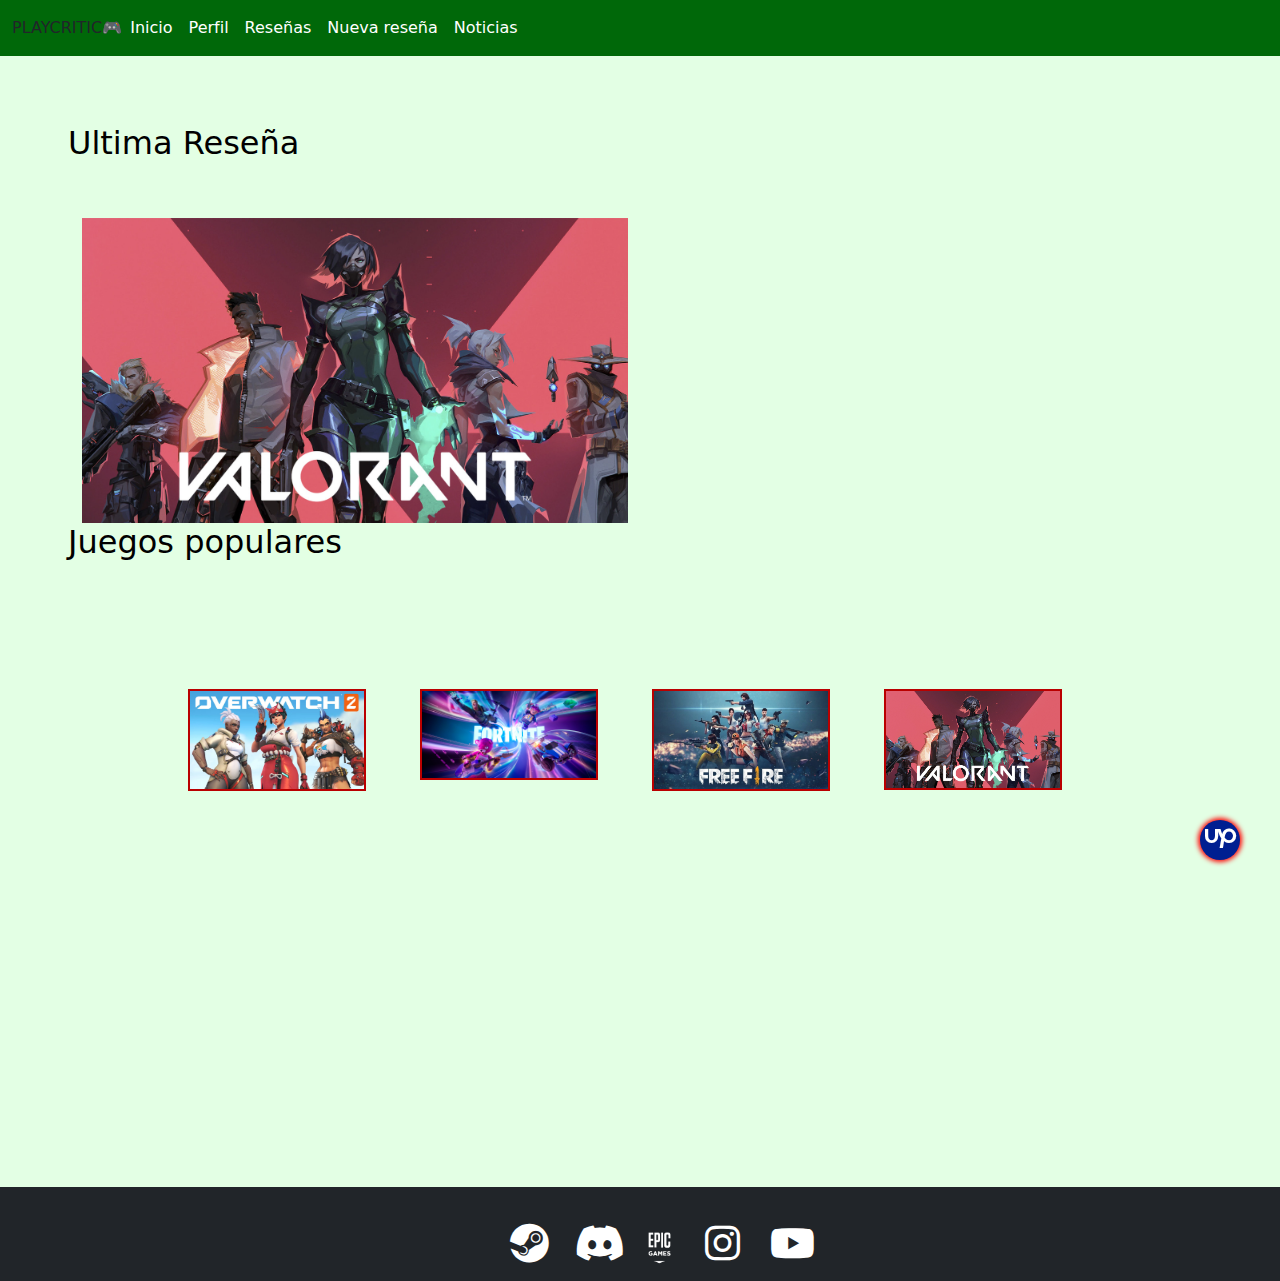
==== index.html @ 34929758 "modifico ruta" ====
<!DOCTYPE html>
<html lang="es">
<head>
    <meta charset="utf-8">
    <meta name="viewport" content="width=device-width, initial-scale=1">
    <title>PlayCritic</title>
    <link rel="stylesheet" href="https://cdnjs.cloudflare.com/ajax/libs/font-awesome/6.5.1/css/all.min.css">
    <link rel="stylesheet" href="../css/style.css">
    <link href="https://cdn.jsdelivr.net/npm/bootstrap@5.3.3/dist/css/bootstrap.min.css" rel="stylesheet">
</head>
<body>
    <!-- esta es la pagina de perfil-->
    <header>     
        <nav class="navbar navbar-expand-sm navbar-dark ">
            <div class="container-fluid">
                <div class="logo"><span>PLAYCRITIC🎮</span></div>
                <button class="navbar-toggler" type="button" data-bs-toggle="collapse" data-bs-target="#collapsibleNavbar">
                    <span class="navbar-toggler-icon"></span>
                </button>
                <div class="collapse navbar-collapse" id="collapsibleNavbar">
                    <ul class="navbar-nav">
                        <li class="nav-item">
                            <a class="nav-link" href="index.html">Inicio</a>
                        </li>
                        <li class="nav-item active">
                            <a class="nav-link" href="/pages/perfil.html">Perfil</a>
                        </li>
                        <li class="nav-item">
                            <a class="nav-link" href="/pages/reseñas.html">Reseñas</a>
                        </li>
                        <li class="nav-item">
                            <a class="nav-link" href="/pages/nuevaReseña.html">Nueva reseña</a>
                        </li>
                        <li class="nav-item">
                            <a class="nav-link" href="/pages/noticias.html">Noticias</a>
                        </li>
                    </ul>
                </div>
            </div>
        </nav>
    </header>
    <main>
        <div class="p-5 text-black jumbotron">
            <h2>Ultima Reseña</h2>
            <section class="sec sec1">
                <div class="container mt-5">
                    <div class="row">
                        <div class="col-md-6">
                            <div class="image-container">
                                <img src="./media/valorant.png" alt="Imagen" class="img-fluid">
                                <div class="overlay">
                                    <div class="text">
                                        <p>Este juego es cooperativo y competitivo, me gusta jugarlo con amigos, es un juego divertido, entretenido y fácil de jugar una vez entiendes los agentes. Lo recomiendo.</p>
                                    </div>
                                </div>
                            </div>
                        </div>
                    </div>
                </div>
            </section>
            <!-- Sección de juegos populares -->
            <h2>Juegos populares</h2>
            <div class="sec sec2">
                <div class="row">
                    <div class="col">
                        <img class="caja caja2" src="./media/overwatch.png">
                    </div>
                    <div class="col">
                        <img class="caja caja3" src="./media/fornite.png">
                    </div>
                    <div class="col">
                        <img class="caja caja4" src="./media/freefire.png">
                    </div>
                    <div class="col">
                        <img class="caja caja5" src="./media/valorant.png">
                    </div>
                </div>
            </div>
        </div>
    </main>
    
    <footer class="bg-dark text-white text-center py-3">
        <a href="https://steamcommunity.com/id/Labarbademerlin/" class="redes">
            <i class="fab fa-steam"></i>
        </a>
        <a href="https://discord.com/" class="redes">
            <i class="fab fa-discord"></i>
        </a>
        <a href="https://www.epicgames.com/" class="redes">
            <img class="epic" src="media/epic.png" alt="Epic Games">
        </a>
        <a href="https://www.instagram.com/mist.code" class="redes">
            <i class="fab fa-instagram"></i>
        </a>
        <a href="https://www.youtube.com/sofimerlin" class="redes">
            <i class="fab fa-youtube"></i>
        </a>
    </footer>
    <a href="#" class="subir">
        <i class="fab fa-upwork"></i>
    </a>
    <script src="https://cdn.jsdelivr.net/npm/bootstrap@5.3.3/dist/js/bootstrap.bundle.min.js"></script>
</body>
</html>
---- css/style.css ----
@charset "UTF-8";

/* Estilos generales */
body {
  background-size: cover;
  background-position: center;
  font-family: Verdana, Geneva, Tahoma, sans-serif;
}

main {
  padding: 20px;
  background-color: rgba(215, 255, 217, 0.7);
}

/* Sección de juegos populares */
.popularGames{
  text-align: center;
  padding-top: 10%;
}
.sec2 {
  padding: 120px;
  display: flex;
  flex-wrap: wrap;
  justify-content: space-between;
}

.caja {
  width: calc(100% - 30px);
  margin-bottom: 100%;
  border: 2px solid #ba0000;
}

.caja img {
  width: 100%;
  max-height: 300px;
  object-fit: cover;
}

/* Responsivo móvil */
@media (max-width: 768px) {
  .sec2 {
    padding: 100%;
    justify-content: center;
  }
  .caja {
    width: calc(50% - 20px);
  }
}

/* Header */
header {
  background-color: #006809;
}

.navbar {
  background-color: #006809 !important;
}

.navbar-toggler-icon {
  color: white;
}

.navbar-nav .nav-link {
  color: white !important;
}

.nav-link:hover {
  color: #ffffff !important;
}

/* Footer */
footer {
  background-color: #006809;
  color: white;
  text-align: center;
  padding: 20px 0;
}

.redes {
  text-decoration: none;
  display: inline-block;
  margin: 0 10px;
  font-size: 25px;
  color: #ffffff;
  height: 40px;
  width: 40px;
  line-height: 40px;
  border-radius: 50%;
  transition: color 0.3s;
}

.redes:hover {
  color: #000000;
}

.subir {
  background-color: rgb(0, 31, 145);
  color: #fff;
  height: 40px;
  width: 40px;
  position: fixed;
  right: 40px;
  bottom: 40px;
  font-size: 25px;
  text-align: center;
  line-height: 40px;
  border-radius: 50%;
  box-shadow: 0 0 5px 2px red;
}

img.epic {
  width: 38.75px;
  height: 41.66px;
}

/*INICIO*/
.inicio {
  font-family: Verdana, Geneva, Tahoma, sans-serif;
  font-size: 15px;
  color: rgb(255, 0, 0);
  box-sizing: border-box;
  padding: 149px;
}

.section {
  display: flex;
}

.image-container {
  position: relative;
}

.overlay {
  position: absolute;
  top: 0;
  bottom: 0;
  left: 0;
  right: 0;
  background-color: rgba(0, 0, 0, 0.5);
  opacity: 0;
  transition: opacity 0.3s ease;
  transform: rotateY(0);
}

.text p {
  font-family: Verdana, Geneva, Tahoma, sans-serif;
  font-size: 15px;
  color: white;
  text-align: center;
}

.image-container:hover .overlay {
  opacity: 1;
  transform: rotateY(0);
}

.text {
  color: white;
  font-size: 20px;
  position: absolute;
  top: 50%;
  left: 50%;
  transform: translate(-50%, -50%);
  text-align: center;
}

.sec1 {
  display: flex;
  flex-wrap: wrap;
  flex-direction: column;
  flex-flow: row;
  justify-content: center;
  align-items: baseline;
}

.caja1 {
  line-height: 20px;
  text-align: start;
  width: 420px;
  height: 220px;
}

/* PERFIL */
.main {
  background-color: #d7ffd9;
  padding: 20px;
}

.datos {
  display: grid;
  grid-template-columns: auto auto;
  gap: 20px;
}

.sect {
  grid-column: 1/span 1;
}

.imgPerfil {
  justify-self: end;
  align-self: start;
}

.imgPerfil img {
  width: 180px;
  height: 180px;
  border-radius: 50%;
  border: 2px solid #ba0000;
}

.imgJuegoFav {
  grid-column: 1/span 2;
}

.imgJuegoFav img {
  width: 100%;
  max-width: 350px;
  height: auto;
}

.negrita {
  font-weight: bold;
  color: #ba0000;
}

/* RESEÑAS */
.reseñas {
  display: grid;
  grid-template-columns: repeat(3, 1fr);
  grid-template-rows: repeat(2, auto);
  gap: 20px;
}

.item {
  position: relative;
  overflow: hidden;
}

.overlay {
  position: absolute;
  top: 0;
  left: 0;
  width: 100%;
  height: 100%;
  background-color: rgba(0, 0, 0, 0.5);
  color: white;
  font-size: 18px;
  text-align: center;
  opacity: 0;
  transition: opacity 0.3s ease;
  transform: rotateY(-180deg);
}

.item:hover .overlay {
  opacity: 1;
  transform: rotateY(0);
}

.item img {
  transition: transform 0.7s;
  width: 100%;
  height: auto;
}

.item:hover img {
  transform: rotateY(180deg);
}

/* RESPONSIVE movile */
@media (max-width: 768px) {
  .reseñas {
    grid-template-columns: repeat(2, 1fr);
    grid-template-rows: auto;
  }
  .item {
    height: auto;
  }
  .item img {
    height: auto;
  }
  p {
    font-size: 15px;
  }
}

/* NOTICIAS */
#paginaNoticias {
  position: absolute;
  width: 100%;
  height: 81%;
  font-family: Verdana, Geneva, Tahoma, sans-serif;
  font-size: 15px;
  color: white;
  box-sizing: border-box;
}

.navbar {
  background-color: #006809 !important;
}

.navbar-light .navbar-nav .nav-link {
  color: white !important;
}

.bg-primary {
  background-color: #006809 !important;
}

.text-white {
  color: white !important;
}

.py-3 {
  padding-top: 1rem !important;
  padding-bottom: 1rem !important;
}

.redes {
  text-decoration: none;
  padding: 20px;
  text-align: center;
  font-size: 40px;
  color: #ffffff;
  height: 25px;
  width: 25px;
  border-radius: 50%;
}

.redes:hover {
  color: #000000;
}

.subir {
  background-color: rgb(0, 31, 145);
  color: #fff;
  height: 40px;
  width: 40px;
  position: fixed;
  right: 40px;
  bottom: 40px;
  font-size: 25px;
  text-align: center;
  line-height: 40px;
  border-radius: 50%;
  box-shadow: 0 0 5px 2px red;
}

img.epic {
  width: 38.75px;
  height: 41.66px;
}

/*Nuevas Reseñas*/
.contenedor {
  /* display: flex; */
  flex-direction: column;
  margin-bottom: 20px;
  width: 100%;
  height: 100%;
}

.main {
  width: 100%;
  height: 100%;
  font-family: Verdana, Geneva, Tahoma, sans-serif;
  font-size: 15px;
  box-sizing: border-box;
}

.item2 {
  display: flex;
  flex-direction: column;
  margin-bottom: 20px;
}

.item input,
.item2 textarea {
  width: 100%;
  border: none;
}

/* RESPONSIVE movile */
@media (max-width: 768px) {
  .contenedor {
    display: flex;
    flex-direction: column;
  }
}
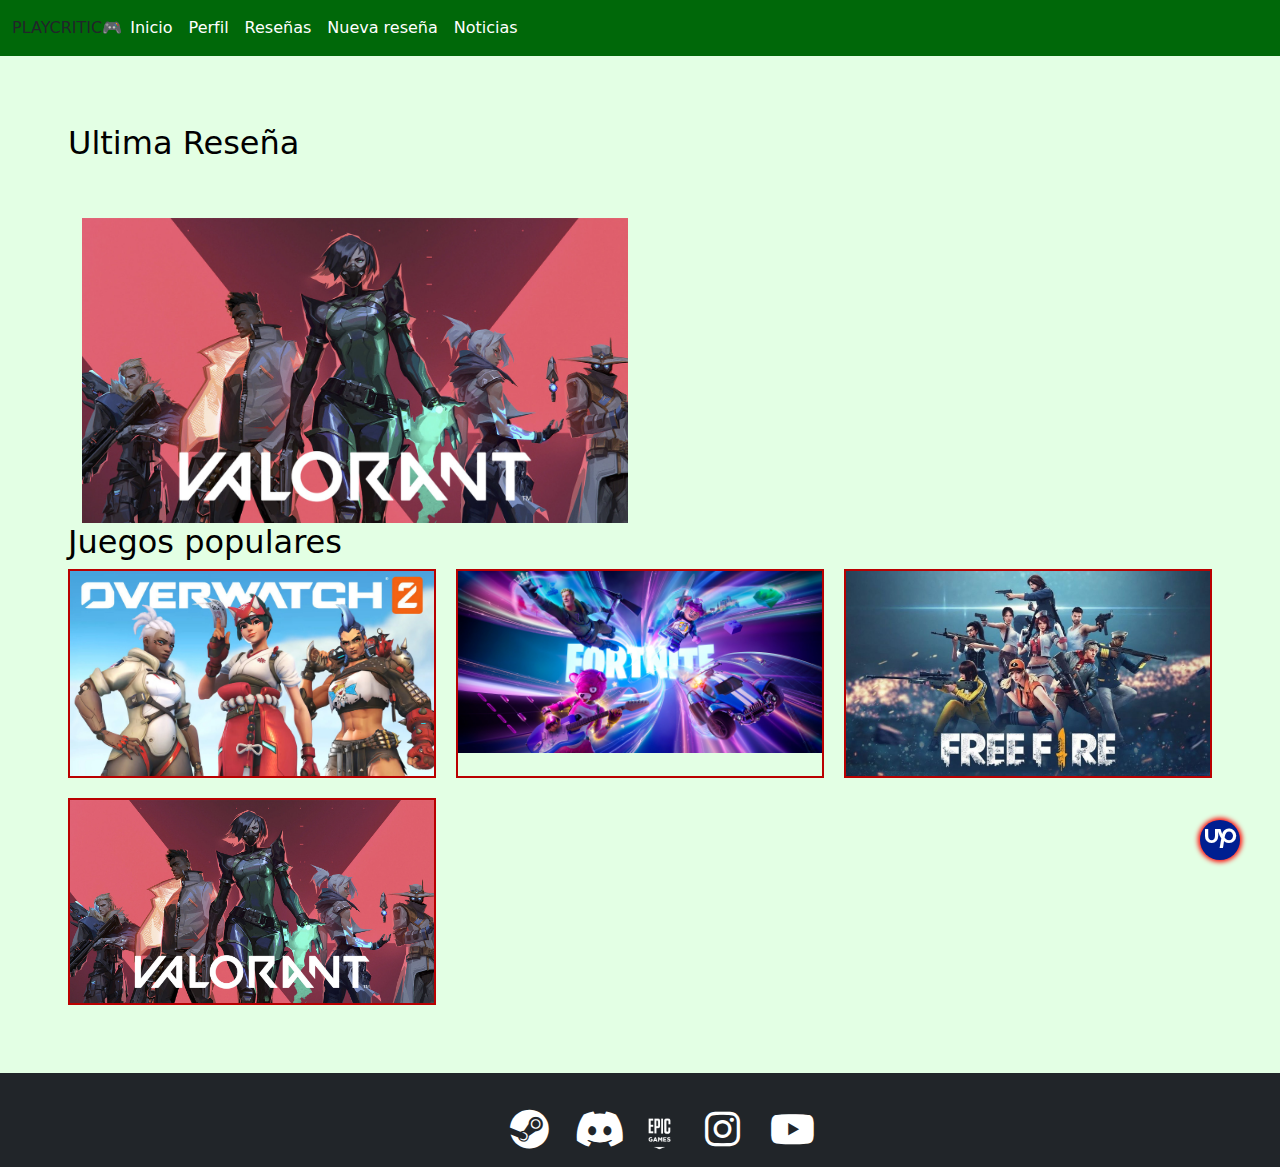
==== commit 53ca062e: "modifico responsive en inicio" ====
--- a/index.html
+++ b/index.html
@@ -5,11 +5,10 @@
     <meta name="viewport" content="width=device-width, initial-scale=1">
     <title>PlayCritic</title>
     <link rel="stylesheet" href="https://cdnjs.cloudflare.com/ajax/libs/font-awesome/6.5.1/css/all.min.css">
-    <link rel="stylesheet" href="../css/style.css">
+    <link rel="stylesheet" href="css/style.css">
     <link href="https://cdn.jsdelivr.net/npm/bootstrap@5.3.3/dist/css/bootstrap.min.css" rel="stylesheet">
 </head>
 <body>
-    <!-- esta es la pagina de perfil-->
     <header>     
         <nav class="navbar navbar-expand-sm navbar-dark ">
             <div class="container-fluid">
@@ -20,26 +19,26 @@
                 <div class="collapse navbar-collapse" id="collapsibleNavbar">
                     <ul class="navbar-nav">
                         <li class="nav-item">
-                            <a class="nav-link" href="index.html">Inicio</a>
+                                <a class="nav-link" href="index.html">Inicio</a>
                         </li>
                         <li class="nav-item active">
-                            <a class="nav-link" href="/pages/perfil.html">Perfil</a>
+                            <a class="nav-link" href="./pages/perfil.html">Perfil</a>
                         </li>
                         <li class="nav-item">
-                            <a class="nav-link" href="/pages/reseñas.html">Reseñas</a>
+                            <a class="nav-link" href="./pages/reseñas.html">Reseñas</a>
                         </li>
                         <li class="nav-item">
-                            <a class="nav-link" href="/pages/nuevaReseña.html">Nueva reseña</a>
+                            <a class="nav-link" href="./pages/nuevaReseña.html">Nueva reseña</a>
                         </li>
                         <li class="nav-item">
-                            <a class="nav-link" href="/pages/noticias.html">Noticias</a>
+                            <a class="nav-link" href="./pages/noticias.html">Noticias</a>
                         </li>
-                    </ul>
+                        </ul>
                 </div>
             </div>
         </nav>
     </header>
-    <main>
+<main>
         <div class="p-5 text-black jumbotron">
             <h2>Ultima Reseña</h2>
             <section class="sec sec1">
@@ -60,45 +59,42 @@
             </section>
             <!-- Sección de juegos populares -->
             <h2>Juegos populares</h2>
-            <div class="sec sec2">
-                <div class="row">
-                    <div class="col">
-                        <img class="caja caja2" src="./media/overwatch.png">
+            <div class="populares">
+                <div class="caja">
+                    <img src="media/overwatch.png" alt="overwatch">
+                </div>
+                    <div class="caja">
+                        <img src="media/fornite.png" alt="fornite">
                     </div>
-                    <div class="col">
-                        <img class="caja caja3" src="./media/fornite.png">
-                    </div>
-                    <div class="col">
-                        <img class="caja caja4" src="./media/freefire.png">
-                    </div>
-                    <div class="col">
-                        <img class="caja caja5" src="./media/valorant.png">
-                    </div>
+                    <div class="caja">
+                        <img src="media/freefire.png" alt="freefire">
+                </div>
+                <div class="caja">
+                    <img src="media/valorant.png" alt="valorant">
                 </div>
             </div>
         </div>
-    </main>
-    
-    <footer class="bg-dark text-white text-center py-3">
-        <a href="https://steamcommunity.com/id/Labarbademerlin/" class="redes">
-            <i class="fab fa-steam"></i>
-        </a>
-        <a href="https://discord.com/" class="redes">
-            <i class="fab fa-discord"></i>
-        </a>
-        <a href="https://www.epicgames.com/" class="redes">
-            <img class="epic" src="media/epic.png" alt="Epic Games">
-        </a>
-        <a href="https://www.instagram.com/mist.code" class="redes">
-            <i class="fab fa-instagram"></i>
-        </a>
-        <a href="https://www.youtube.com/sofimerlin" class="redes">
-            <i class="fab fa-youtube"></i>
-        </a>
-    </footer>
-    <a href="#" class="subir">
-        <i class="fab fa-upwork"></i>
+</main>
+<footer class="bg-dark text-white text-center py-3">
+    <a href="https://steamcommunity.com/id/Labarbademerlin/" class="redes">
+        <i class="fab fa-steam"></i>
     </a>
-    <script src="https://cdn.jsdelivr.net/npm/bootstrap@5.3.3/dist/js/bootstrap.bundle.min.js"></script>
+    <a href="https://discord.com/" class="redes">
+        <i class="fab fa-discord"></i>
+    </a>
+    <a href="https://www.epicgames.com/" class="redes">
+        <img class="epic" src="./media/epic.png" alt="Epic Games">
+    </a>
+    <a href="https://www.instagram.com/mist.code" class="redes">
+        <i class="fab fa-instagram"></i>
+    </a>
+    <a href="https://www.youtube.com/sofimerlin" class="redes">
+        <i class="fab fa-youtube"></i>
+    </a>
+</footer>
+<a href="#" class="subir">
+    <i class="fab fa-upwork"></i>
+</a>
+<script src="https://cdn.jsdelivr.net/npm/bootstrap@5.3.3/dist/js/bootstrap.bundle.min.js"></script>
 </body>
-</html>
+</html>--- a/css/style.css
+++ b/css/style.css
@@ -13,9 +13,11 @@
 }
 
 /* Sección de juegos populares */
-.popularGames{
-  text-align: center;
-  padding-top: 10%;
+.populares{
+  display: grid;
+  grid-template-columns: repeat(3, 1fr);
+  grid-template-rows: repeat(2, auto);
+  gap: 20px;
 }
 .sec2 {
   padding: 120px;
@@ -25,25 +27,27 @@
 }
 
 .caja {
-  width: calc(100% - 30px);
-  margin-bottom: 100%;
+  position: relative;
+  overflow: hidden;
   border: 2px solid #ba0000;
 }
 
 .caja img {
   width: 100%;
-  max-height: 300px;
-  object-fit: cover;
+  height: auto;
 }
 
 /* Responsivo móvil */
 @media (max-width: 768px) {
-  .sec2 {
-    padding: 100%;
-    justify-content: center;
+  .populares {
+    grid-template-columns: repeat(2, 1fr);
+    grid-template-rows: auto;
   }
   .caja {
-    width: calc(50% - 20px);
+    height: auto;
+  }
+  .caja img {
+    height: auto;
   }
 }
 
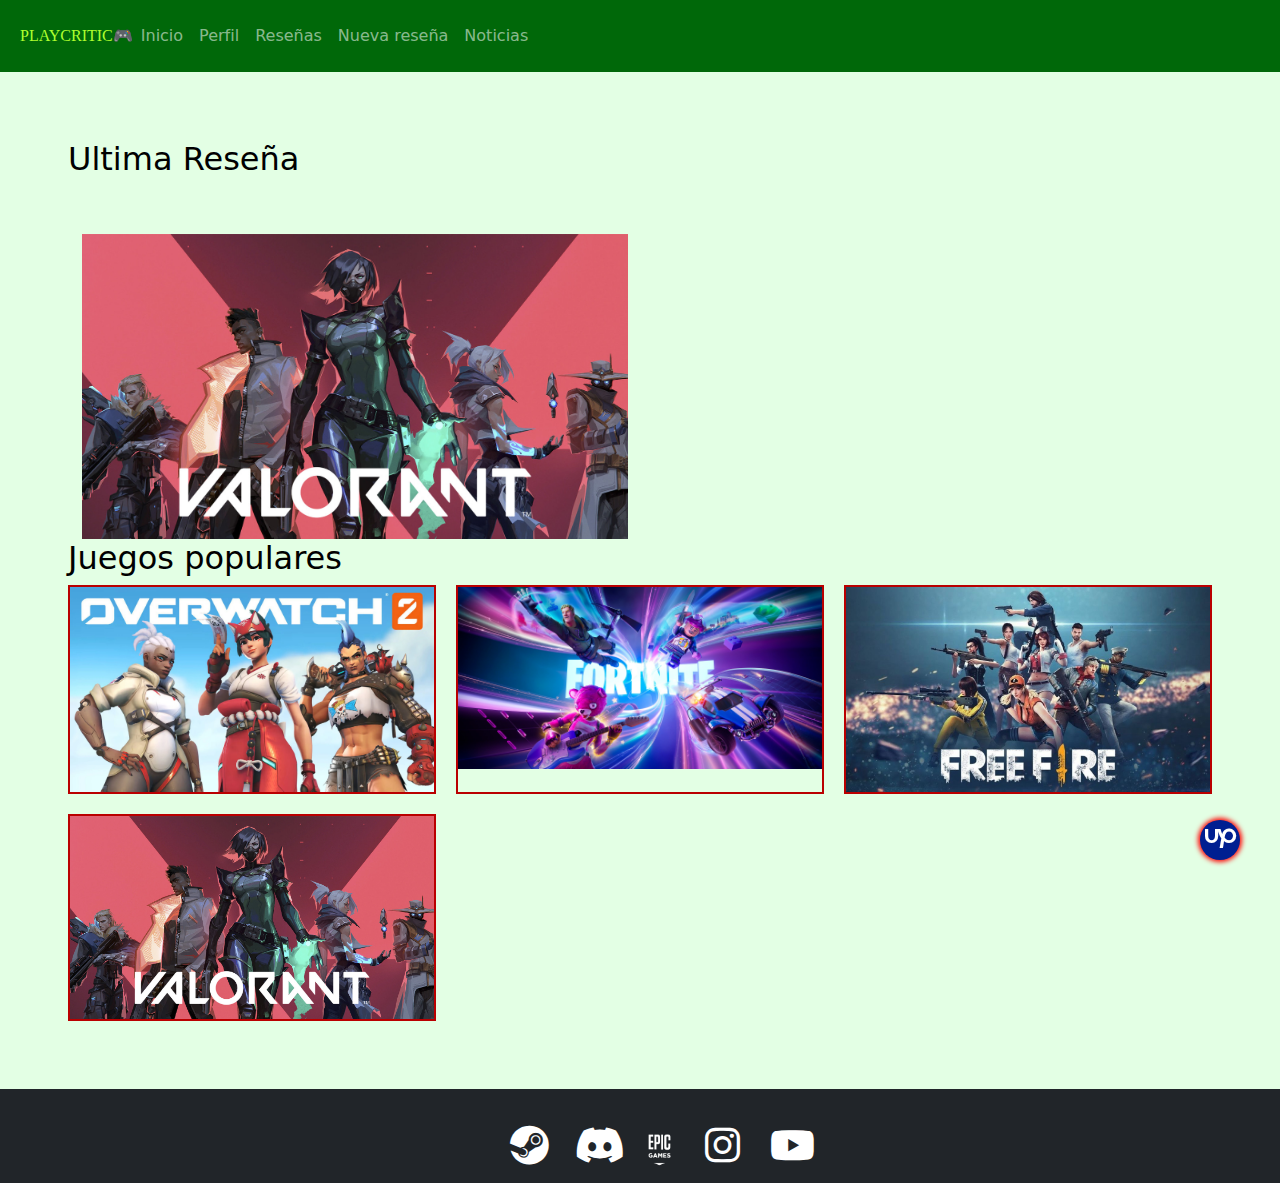
==== commit 9a45f959: "corrijo color en header" ====
--- a/index.html
+++ b/index.html
@@ -21,7 +21,7 @@
                         <li class="nav-item">
                                 <a class="nav-link" href="index.html">Inicio</a>
                         </li>
-                        <li class="nav-item active">
+                        <li class="nav-item ">
                             <a class="nav-link" href="./pages/perfil.html">Perfil</a>
                         </li>
                         <li class="nav-item">
@@ -88,7 +88,7 @@
     <a href="https://www.instagram.com/mist.code" class="redes">
         <i class="fab fa-instagram"></i>
     </a>
-    <a href="https://www.youtube.com/sofimerlin" class="redes">
+    <a href="https://www.youtube.com/channel/UCQ0CJsbkArDBMs0ndxx_aUA" class="redes">
         <i class="fab fa-youtube"></i>
     </a>
 </footer>
--- a/css/style.css
+++ b/css/style.css
@@ -1,5 +1,8 @@
 @charset "UTF-8";
-
+.logo{
+  font-family: 'Segoe UI', Tahoma;
+  color: greenyellow;
+}
 /* Estilos generales */
 body {
   background-size: cover;
@@ -54,30 +57,26 @@
 /* Header */
 header {
   background-color: #006809;
-}
-
-.navbar {
-  background-color: #006809 !important;
-}
-
-.navbar-toggler-icon {
   color: white;
-}
-
-.navbar-nav .nav-link {
-  color: white !important;
+  padding: 8px;
+  display: flex;
 }
 
 .nav-link:hover {
-  color: #ffffff !important;
-}
-
+  color: #c70000 !important;
+}
+
+.nav-item.active .nav-link {
+  background-color: #c70000; 
+  color: rgb(255, 255, 255); 
+}
 /* Footer */
 footer {
   background-color: #006809;
   color: white;
   text-align: center;
   padding: 20px 0;
+  margin-top: auto; 
 }
 
 .redes {
@@ -202,7 +201,9 @@
 
 .imgPerfil {
   justify-self: end;
-  align-self: start;
+  align-self: center;
+  grid-column: 2/span 1;
+  /* align-self: start; */
 }
 
 .imgPerfil img {
@@ -289,13 +290,18 @@
 
 /* NOTICIAS */
 #paginaNoticias {
-  position: absolute;
-  width: 100%;
-  height: 81%;
-  font-family: Verdana, Geneva, Tahoma, sans-serif;
-  font-size: 15px;
-  color: white;
-  box-sizing: border-box;
+  display: flex;
+  flex-direction: column;
+  min-height: 180vh; 
+  min-width: 180vh;
+  margin: 0;
+}
+
+.noticias {
+  flex: 1; 
+  display: flex;
+  justify-content: center; 
+  align-items: center; 
 }
 
 .navbar {
@@ -358,9 +364,10 @@
 .contenedor {
   /* display: flex; */
   flex-direction: column;
-  margin-bottom: 20px;
+  margin-bottom: 100%;
   width: 100%;
   height: 100%;
+  color: rgb(82, 80, 80);
 }
 
 .main {
@@ -389,4 +396,12 @@
     display: flex;
     flex-direction: column;
   }
+  .item{
+    height: auto;
+    width: auto;
+  }
+  .reseñasArea{
+    height: auto;
+    width: auto;
+  }
 }